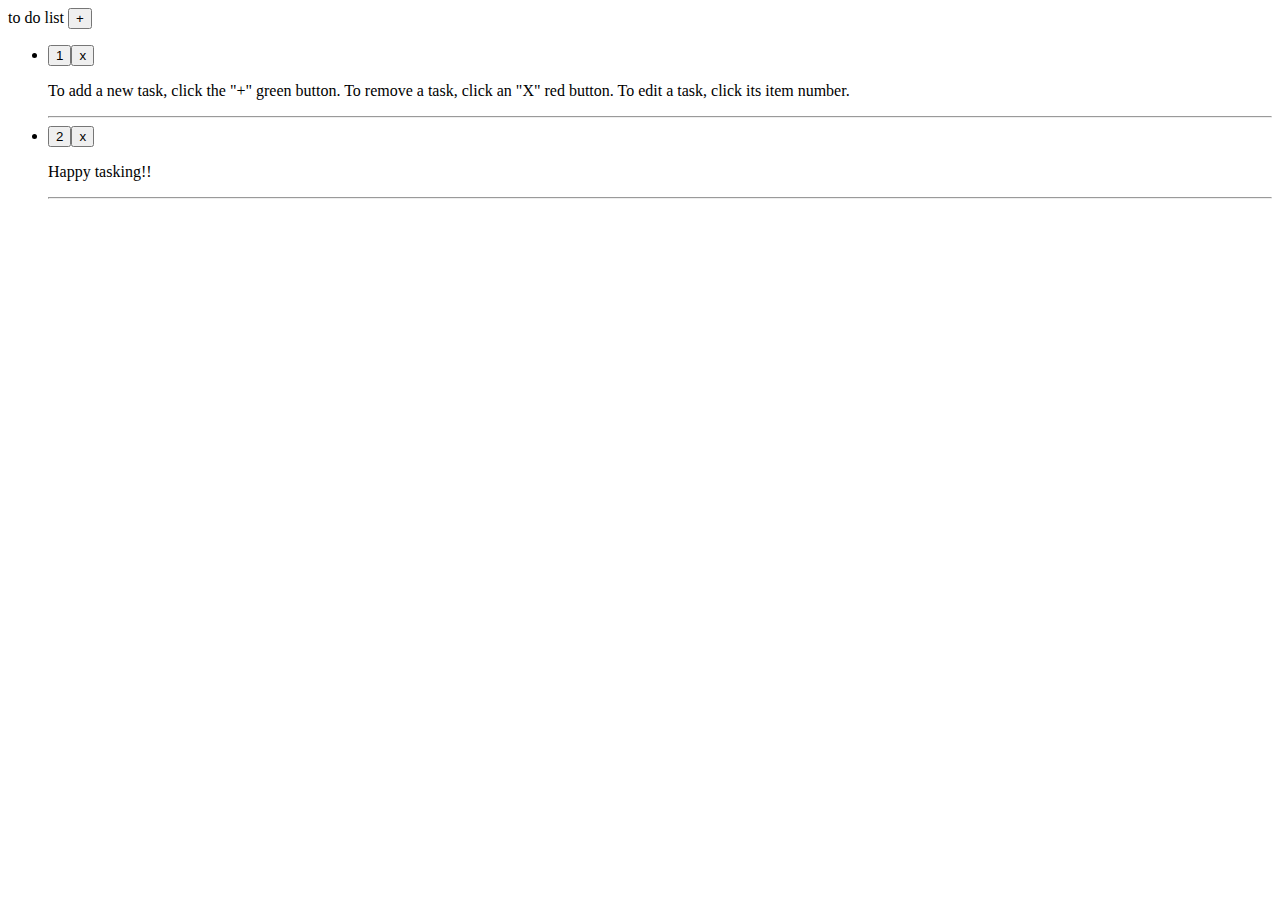
==== index.html @ e846e8b7 "Add files via upload" ====
<!DOCTYPE html>
<html lang="en">
  <head>
    <meta charset="UTF-8" />
    <meta name="viewport" content="width=device-width, initial-scale=1.0" />

    <link rel="stylesheet" href="toDoList.css" />
    <title>toDoList</title>
  </head>
  <body>
    <div id="main-wrapper">
      <div id="heather">
        <span>to do list</span>
        <button id="addItem">+</button>
      </div>
      <ul></ul>
    </div>
    <script src="toDoList.js"></script>
  </body>
</html>
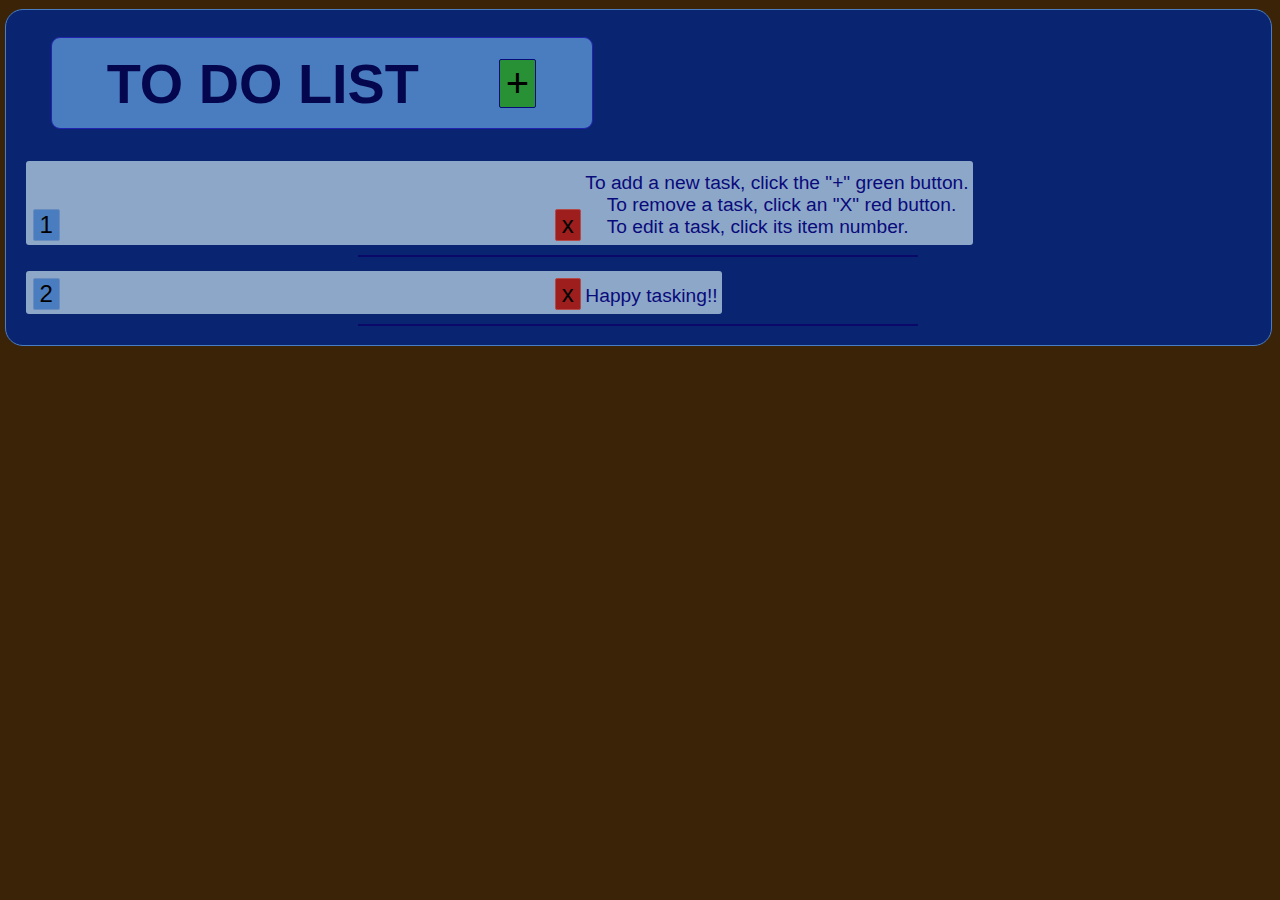
==== commit 6c287811: "Update index.html" ====
--- a/index.html
+++ b/index.html
@@ -4,7 +4,7 @@
     <meta charset="UTF-8" />
     <meta name="viewport" content="width=device-width, initial-scale=1.0" />
 
-    <link rel="stylesheet" href="toDoList.css" />
+    <link rel="stylesheet" href="toDolist.css" />
     <title>toDoList</title>
   </head>
   <body>
--- a/toDolist.css
+++ b/toDolist.css
@@ -0,0 +1,114 @@
+html {
+  font-family: Arial, sans-serif;
+}
+body {
+  margin-top: 1vh;
+  margin-left: 0vh;
+  background-color: #3b2308;
+}
+#main-wrapper {
+  border: 1px solid #4a7dc0;
+  border-radius: 2vh;
+  background-color: #092470;
+
+  width: auto;
+  height: auto;
+
+  margin-left: 0.5vh;
+}
+#heather {
+  border: 1px solid #2224af;
+  border-radius: 1vh;
+  background-color: #4a7dc0;
+  width: 60vh;
+  height: 10vh;
+
+  margin: 3vh 3vh;
+  margin-left: 5vh;
+
+  display: flex;
+  flex-direction: row;
+  flex-wrap: nowrap;
+  justify-content: center;
+  align-items: center;
+}
+#heather span {
+  color: #05074e;
+  font-size: 6.2vh;
+  text-transform: uppercase;
+  font-weight: bold;
+}
+#addItem {
+  display: inline-block;
+  margin-left: 2em;
+  color: #000;
+  background-color: #289136;
+  border: 1px solid #090b7a;
+  border-radius: 2px;
+  font-size: 2.5em;
+  font-weight: 400;
+}
+ul {
+  margin-top: 1vh;
+  list-style: none;
+  width: auto;
+  padding: 0vh 2.25vh;
+  font-size: 1.2em;
+}
+.edit-items {
+  border: 1px solid #678cbd;
+  border-radius: 2px;
+  background-color: #4a7dc0;
+
+  font-size: 1.25em;
+  font-weight: 400;
+  color: #000;
+
+  display: inline-block;
+  /* vertical-align: top; */
+  margin-top: 0.1vh;
+  margin-right: 55vh;
+  margin-bottom: 0vh;
+  margin-left: 0.75vh;
+}
+p {
+  display: inline-block;
+  white-space: pre-wrap;
+  margin-top: 0.5vh;
+  margin-right: 0.5vh;
+  margin-bottom: 0.5vh;
+  margin-left: 0.5vh;
+}
+.delete-item {
+  border: 1px solid #b44949;
+  border-radius: 2px;
+  background-color: #9e1d1d;
+
+  font-size: 1.25em;
+  font-weight: 400;
+  color: #000;
+
+  display: inline-block;
+  /* vertical-align: baseline; */
+  margin-top: 0.1vh;
+  margin-right: 0vh;
+  margin-bottom: 0vh;
+}
+.items-list {
+  width: auto;
+  height: auto;
+  display: inline-block;
+  color: #090b7a;
+  background-color: #8da7c9;
+  padding-top: 0.75vh;
+  padding-bottom: 0.3vh;
+  font-weight: 400;
+  margin-top: 0.5vh;
+  border-radius: 3px;
+}
+hr {
+  width: 62vh;
+  border: 1px solid #0a0868;
+}
+/* 
+ */
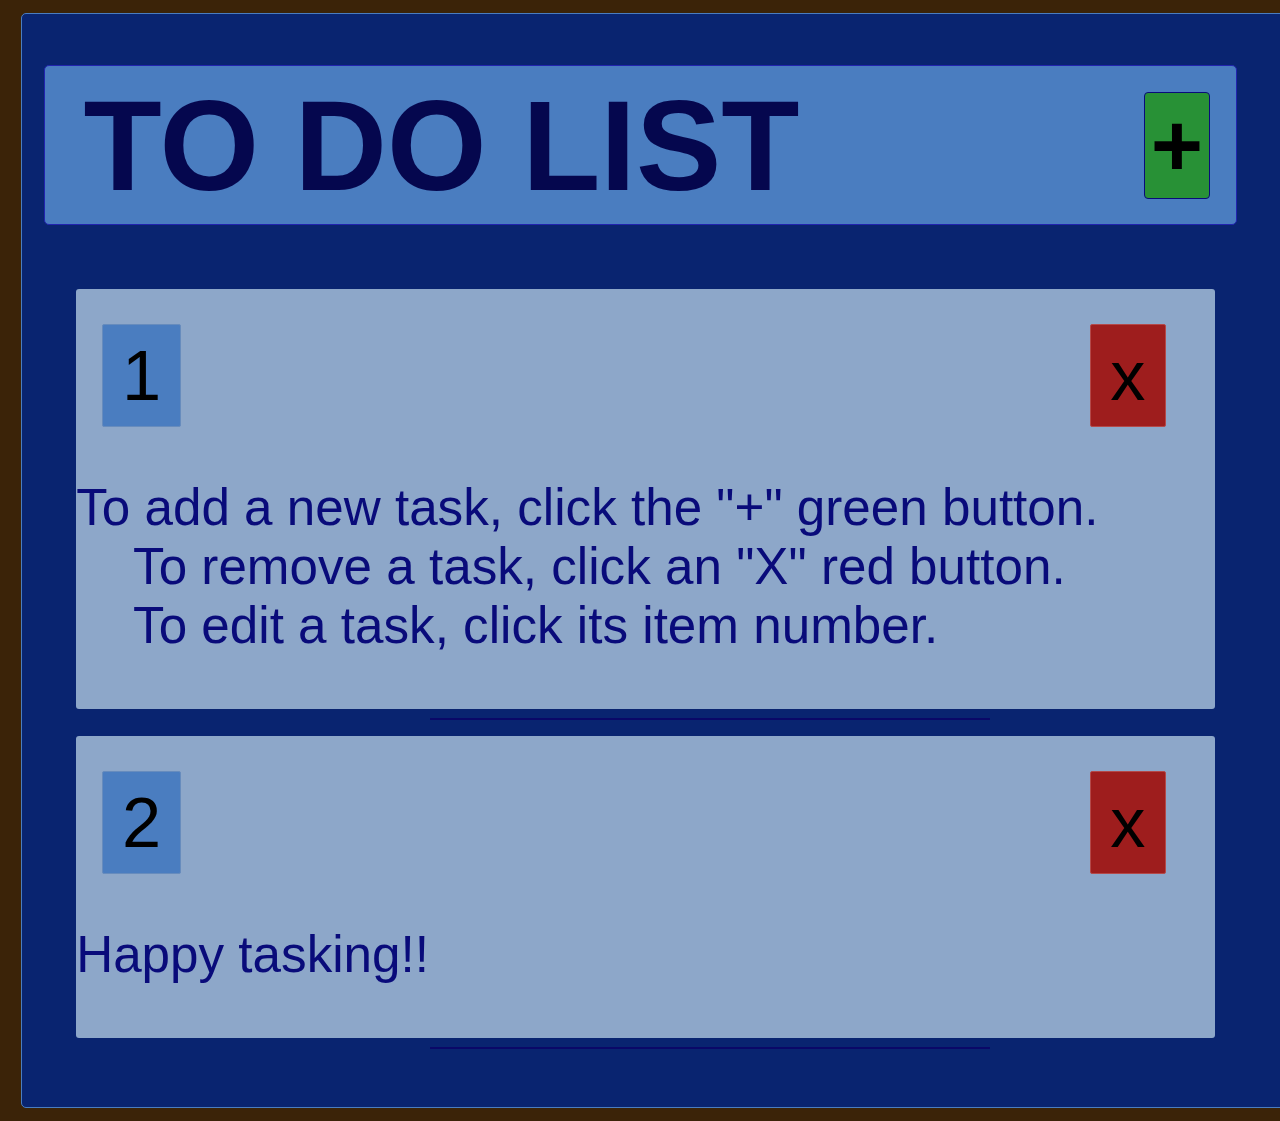
==== commit 9fbde769: "Add files via upload" ====
--- a/index.html
+++ b/index.html
@@ -4,7 +4,7 @@
     <meta charset="UTF-8" />
     <meta name="viewport" content="width=device-width, initial-scale=1.0" />
 
-    <link rel="stylesheet" href="toDolist.css" />
+    <link rel="stylesheet" href="toDoList.css" />
     <title>toDoList</title>
   </head>
   <body>
--- a/toDoList.css
+++ b/toDoList.css
@@ -0,0 +1,122 @@
+html {
+  font-family: Arial, sans-serif;
+}
+body {
+  margin-top: 1vw;
+  width: 100%;
+  height: auto;
+  background-color: #3b2308;
+}
+#main-wrapper {
+  display: block;
+  border: 1px solid #4a7dc0;
+  border-radius: 5px;
+  background-color: #092470;
+
+  width: 100%;
+  height: auto;
+
+  margin: 1vw;
+}
+#heather {
+  border: 1px solid #2224af;
+  border-radius: 5px;
+  background-color: #4a7dc0;
+
+  width: 93vw;
+  height: auto;
+  margin: 4vw auto 4.5vw 1.75vw;
+
+  display: flex;
+  flex-direction: row;
+  flex-wrap: nowrap;
+  justify-content: center;
+  align-items: center;
+}
+#heather span {
+  display: inline-block;
+  color: #05074e;
+  font-size: 10vw;
+  text-transform: uppercase;
+  font-weight: bold;
+  margin-left: 3vw;
+  margin-right: auto;
+}
+#addItem {
+  display: inline-block;
+  margin: 2vw;
+
+  color: #000;
+  background-color: #289136;
+  border: 1px solid #090b7a;
+  border-radius: 4px;
+  font-size: 7vw;
+  font-weight: bold;
+}
+ul {
+  /* margin-top: 1vw;
+  margin-left: 2vw; */
+  margin: 4vw auto 4.5vw 2vw;
+
+  list-style: none;
+  width: 99vw;
+  padding: 0vh 2.25vw;
+  font-size: 1.2em;
+}
+.edit-items {
+  display: inline-block;
+  border: 1px solid #678cbd;
+  border-radius: 2px;
+  background-color: #4a7dc0;
+
+  font-size: 5.5vw;
+  font-weight: 400;
+  color: #000;
+  padding: 0.75vw 1.5vw;
+  display: inline-block;
+  margin-top: 2vw;
+  margin-bottom: 0vw;
+  margin-left: 2vw;
+  margin-right: 71vw;
+}
+.delete-item {
+  display: inline-block;
+  border: 1px solid #b44949;
+  border-radius: 2px;
+  background-color: #9e1d1d;
+
+  font-size: 5.5vw;
+  font-weight: 400;
+  color: #000;
+  padding: 0.75vw 1.5vw;
+  display: inline-block;
+  margin-top: 2vw;
+  margin-bottom: 0vw;
+  margin-right: 2vw;
+  margin-left: auto;
+}
+p {
+  display: block;
+  white-space: pre-wrap;
+  width: 100%;
+  font-size: 4vw;
+}
+.items-list {
+  width: 89vw;
+  height: auto;
+  display: inline-block;
+  color: #090b7a;
+  background-color: #8da7c9;
+  padding-top: 0.75vw;
+  padding-bottom: 0.3vh;
+  font-weight: 400;
+  margin-top: 0.5vw;
+  margin-right: 2vw;
+  border-radius: 3px;
+}
+hr {
+  width: 62vh;
+  border: 1px solid #0a0868;
+}
+/* 
+ */
